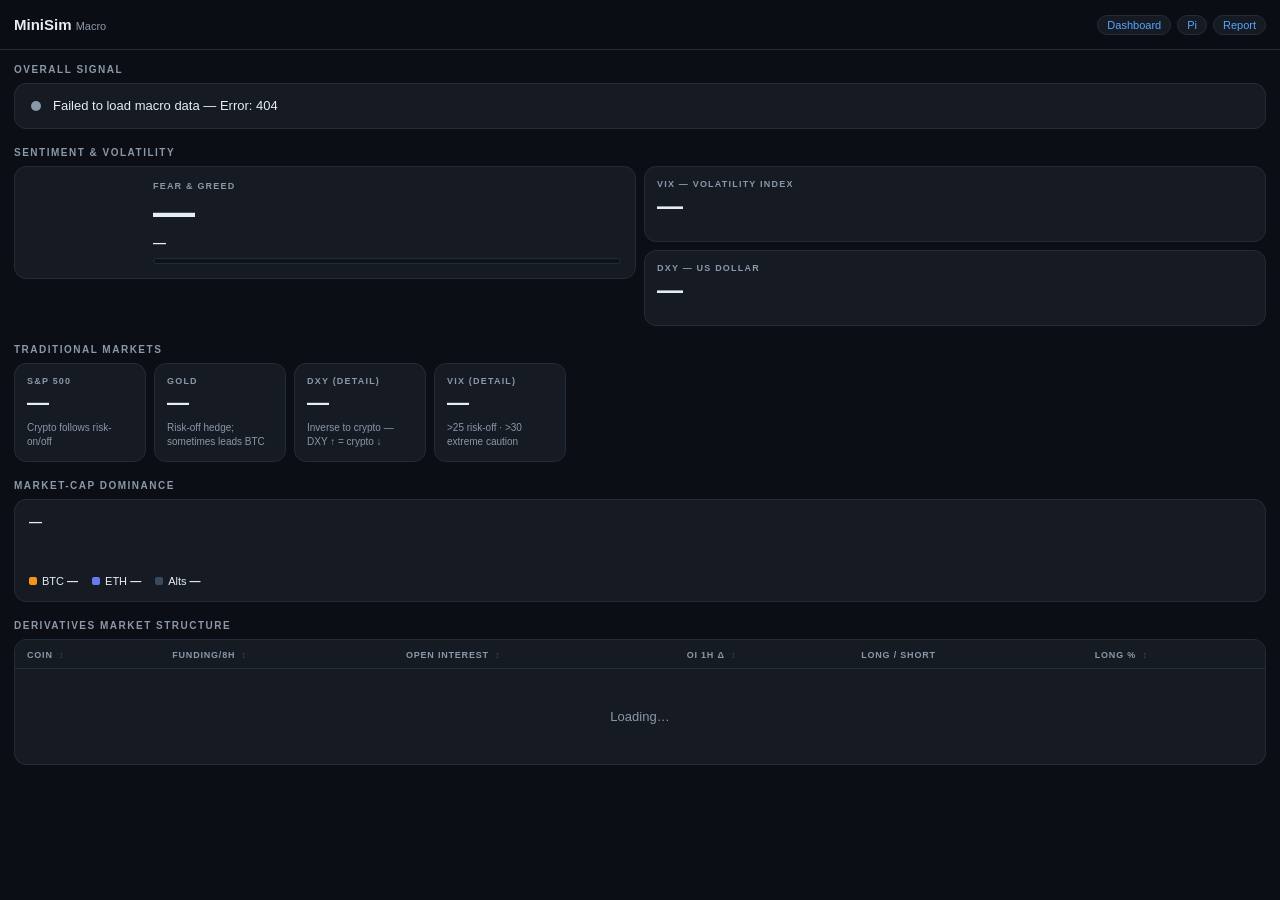
==== dashboard/macro/index.html @ bc39b3fc "feat(dashboard): add standalone macro dashboard page at /macro Full-page view synthesising all macro" ====
<!DOCTYPE html>
<html lang="en">
<head>
<meta charset="utf-8">
<meta name="viewport" content="width=device-width, initial-scale=1, viewport-fit=cover">
<meta name="csrf-token" content="__CSRF__">
<meta name="theme-color" content="#0b0e14">
<title>MiniSim — Macro</title>
<style>
:root{
  --bg:#0b0e14;--card:#151a23;--card2:#0e131b;--line:#222c3a;
  --txt:#e6edf3;--dim:#8b98a9;
  --up:#3fb950;--dn:#f85149;--warn:#d29922;--acc:#58a6ff;
}
*,*::before,*::after{box-sizing:border-box;margin:0;padding:0;-webkit-tap-highlight-color:transparent}
body{background:var(--bg);color:var(--txt);
     font-family:-apple-system,'Segoe UI',Roboto,sans-serif;min-height:100dvh;padding-bottom:40px}

/* ── TOPBAR ── */
.topbar{position:sticky;top:0;z-index:99;background:rgba(11,14,20,.95);
        backdrop-filter:blur(8px);border-bottom:1px solid var(--line);
        display:flex;align-items:center;gap:10px;padding:0 14px;height:50px}
.brand{font-size:15px;font-weight:800;white-space:nowrap}
.brand small{color:var(--dim);font-weight:400;font-size:11px}
.topbar-nav{display:flex;gap:6px;margin-left:auto;align-items:center}
.nav-link{font-size:11px;color:var(--acc);text-decoration:none;padding:3px 9px;
          border-radius:20px;background:var(--card);border:1px solid var(--line);white-space:nowrap}
.nav-link:active{opacity:.7}
#updStamp{font-size:10px;color:var(--dim);white-space:nowrap}

/* ── LAYOUT ── */
.body{padding:14px 14px 0}
.section-label{font-size:10px;font-weight:700;text-transform:uppercase;
               letter-spacing:1.5px;color:var(--dim);margin:18px 0 8px}
.section-label:first-child{margin-top:0}

/* ── SIGNAL BANNER ── */
.signal-banner{border-radius:12px;padding:12px 16px;
               border:1px solid var(--line);background:var(--card);
               display:flex;align-items:center;gap:12px;flex-wrap:wrap}
.signal-dot{width:10px;height:10px;border-radius:50%;flex-shrink:0}
.signal-text{flex:1;min-width:0;font-size:13px;line-height:1.5}
.signal-text b{font-size:14px}
.signal-updated{font-size:10px;color:var(--dim);flex-shrink:0;text-align:right;line-height:1.4}

/* ── CARD GRID ── */
.card-grid{display:grid;gap:8px;grid-template-columns:repeat(auto-fill,minmax(140px,1fr))}
.metric-card{background:var(--card);border:1px solid var(--line);border-radius:12px;
             padding:12px;display:flex;flex-direction:column;gap:4px;position:relative;overflow:hidden}
.metric-card::before{content:'';position:absolute;top:0;left:0;right:0;height:3px}
.mc-label{font-size:9px;font-weight:700;text-transform:uppercase;letter-spacing:1.2px;color:var(--dim)}
.mc-value{font-size:26px;font-weight:800;letter-spacing:-1px;line-height:1}
.mc-sub{font-size:11px;color:var(--dim);line-height:1.3}
.mc-change{font-size:12px;font-weight:600;margin-top:2px}
.mc-badge{display:inline-block;font-size:9px;font-weight:700;padding:2px 7px;border-radius:10px;
          margin-top:4px;letter-spacing:.4px}

/* Fear & Greed card — wider */
.fng-card{background:var(--card);border:1px solid var(--line);border-radius:12px;padding:14px;
          display:flex;align-items:center;gap:14px}
.fng-gauge-wrap{flex-shrink:0}
canvas.fng-gauge{display:block}
.fng-info{flex:1;min-width:0}
.fng-value{font-size:42px;font-weight:800;letter-spacing:-2px;line-height:1}
.fng-label{font-size:13px;font-weight:600;margin-top:2px}
.fng-prev{font-size:10px;color:var(--dim);margin-top:4px}
.fng-bar-bg{height:6px;border-radius:3px;background:var(--card2);border:1px solid var(--line);margin-top:8px;overflow:hidden}
.fng-bar{height:6px;border-radius:3px;transition:width .8s}

/* ── DOMINANCE BAR ── */
.dom-card{background:var(--card);border:1px solid var(--line);border-radius:12px;padding:14px}
.dom-bar{display:flex;height:28px;border-radius:8px;overflow:hidden;margin-top:10px;gap:1px}
.dom-seg{display:flex;align-items:center;justify-content:center;
         font-size:10px;font-weight:700;transition:flex .8s;min-width:0;overflow:hidden}
.dom-seg span{white-space:nowrap;overflow:hidden;text-overflow:clip;padding:0 4px}
.dom-btc{background:#F7931A;color:#000}
.dom-eth{background:#627EEA;color:#fff}
.dom-alt{background:#3a4a5e;color:var(--dim)}
.dom-legend{display:flex;gap:14px;margin-top:8px;flex-wrap:wrap}
.dom-legend-item{display:flex;align-items:center;gap:5px;font-size:11px}
.dom-dot{width:8px;height:8px;border-radius:2px;flex-shrink:0}
.dom-mcap{font-size:11px;color:var(--dim);margin-top:8px}

/* ── MARKET STRUCTURE TABLE ── */
.table-wrap{overflow-x:auto;-webkit-overflow-scrolling:touch;
            background:var(--card);border:1px solid var(--line);border-radius:12px}
table{width:100%;border-collapse:collapse;font-size:12px;min-width:560px}
thead th{position:sticky;top:0;background:var(--card);z-index:1;
         text-align:left;color:var(--dim);font-size:9px;font-weight:700;
         text-transform:uppercase;letter-spacing:.8px;padding:10px 12px 8px;
         border-bottom:1px solid var(--line);cursor:pointer;white-space:nowrap;user-select:none}
thead th:hover{color:var(--txt)}
thead th .sort-arrow{margin-left:3px;opacity:.4}
thead th.sorted .sort-arrow{opacity:1}
tbody tr{border-bottom:1px solid var(--line)}
tbody tr:last-child{border-bottom:none}
tbody tr:hover{background:rgba(255,255,255,.02)}
td{padding:9px 12px;vertical-align:middle}
.coin-cell{display:flex;align-items:center;gap:7px}
.coin-dot{width:22px;height:22px;border-radius:50%;flex-shrink:0;display:flex;
          align-items:center;justify-content:center;font-size:7px;font-weight:800;color:#fff}
.coin-name{font-size:12px;font-weight:700;letter-spacing:.2px}
.num{font-variant-numeric:tabular-nums;white-space:nowrap}
.ls-bar-wrap{display:flex;height:6px;border-radius:3px;overflow:hidden;width:72px}
.ls-long{background:var(--up);transition:width .6s}
.ls-short{background:var(--dn);flex:1}
.ls-pct{font-size:10px;margin-top:2px;color:var(--dim)}

/* ── TRADFI ROW ── */
.tradfi-grid{display:grid;gap:8px;grid-template-columns:repeat(auto-fill,minmax(130px,1fr))}
.tf-card{background:var(--card);border:1px solid var(--line);border-radius:12px;padding:12px}
.tf-label{font-size:9px;font-weight:700;text-transform:uppercase;letter-spacing:1.2px;color:var(--dim)}
.tf-value{font-size:22px;font-weight:800;letter-spacing:-.5px;margin-top:4px}
.tf-change{font-size:12px;font-weight:600;margin-top:2px}
.tf-note{font-size:10px;color:var(--dim);margin-top:5px;line-height:1.4}

/* ── UTILS ── */
.up{color:var(--up)}.dn{color:var(--dn)}.dim{color:var(--dim)}.warn{color:var(--warn)}
.spinner{text-align:center;padding:40px;color:var(--dim);font-size:13px}
</style>
</head>
<body>

<div class="topbar">
  <div class="brand">MiniSim <small>Macro</small></div>
  <div class="topbar-nav">
    <span id="updStamp"></span>
    <a class="nav-link" href="/">Dashboard</a>
    <a class="nav-link" href="/pi">Pi</a>
    <a class="nav-link" href="/report">Report</a>
  </div>
</div>

<div class="body">

  <!-- Signal Banner -->
  <div class="section-label">Overall Signal</div>
  <div class="signal-banner" id="signalBanner">
    <div class="signal-dot" id="signalDot" style="background:var(--dim)"></div>
    <div class="signal-text" id="signalText">Loading macro data…</div>
    <div class="signal-updated" id="signalUpdated"></div>
  </div>

  <!-- Sentiment -->
  <div class="section-label">Sentiment &amp; Volatility</div>
  <div style="display:grid;gap:8px;grid-template-columns:1fr 1fr;align-items:start">
    <!-- Fear & Greed -->
    <div class="fng-card" id="fngCard">
      <div class="fng-gauge-wrap">
        <canvas class="fng-gauge" id="fngGauge" width="110" height="70"></canvas>
      </div>
      <div class="fng-info">
        <div class="mc-label">Fear &amp; Greed</div>
        <div class="fng-value" id="fngValue">—</div>
        <div class="fng-label" id="fngLabel">—</div>
        <div class="fng-prev" id="fngPrev"></div>
        <div class="fng-bar-bg"><div class="fng-bar" id="fngBar"></div></div>
      </div>
    </div>
    <!-- VIX / DXY stack -->
    <div style="display:flex;flex-direction:column;gap:8px">
      <div class="metric-card" id="vixCard">
        <div class="mc-label">VIX — Volatility Index</div>
        <div class="mc-value" id="vixValue">—</div>
        <div class="mc-change" id="vixChange"></div>
        <div class="mc-sub" id="vixNote"></div>
      </div>
      <div class="metric-card" id="dxyCard">
        <div class="mc-label">DXY — US Dollar</div>
        <div class="mc-value" id="dxyValue">—</div>
        <div class="mc-change" id="dxyChange"></div>
        <div class="mc-sub" id="dxyNote"></div>
      </div>
    </div>
  </div>

  <!-- TradFi -->
  <div class="section-label">Traditional Markets</div>
  <div class="tradfi-grid">
    <div class="tf-card">
      <div class="tf-label">S&amp;P 500</div>
      <div class="tf-value" id="spValue">—</div>
      <div class="tf-change" id="spChange"></div>
      <div class="tf-note">Crypto follows risk-on/off</div>
    </div>
    <div class="tf-card">
      <div class="tf-label">Gold</div>
      <div class="tf-value" id="goldValue">—</div>
      <div class="tf-change" id="goldChange"></div>
      <div class="tf-note">Risk-off hedge; sometimes leads BTC</div>
    </div>
    <div class="tf-card">
      <div class="tf-label">DXY (detail)</div>
      <div class="tf-value" id="dxyValue2">—</div>
      <div class="tf-change" id="dxyChange2"></div>
      <div class="tf-note">Inverse to crypto — DXY ↑ = crypto ↓</div>
    </div>
    <div class="tf-card">
      <div class="tf-label">VIX (detail)</div>
      <div class="tf-value" id="vixValue2">—</div>
      <div class="tf-change" id="vixChange2"></div>
      <div class="tf-note">&gt;25 risk-off · &gt;30 extreme caution</div>
    </div>
  </div>

  <!-- Dominance -->
  <div class="section-label">Market-Cap Dominance</div>
  <div class="dom-card">
    <div style="display:flex;justify-content:space-between;align-items:baseline;flex-wrap:wrap;gap:6px">
      <div style="font-size:13px;font-weight:700" id="domHeadline">—</div>
      <div class="dom-mcap" id="domMcap"></div>
    </div>
    <div class="dom-bar" id="domBar">
      <div class="dom-seg dom-btc" id="domBtcSeg" style="flex:0"><span></span></div>
      <div class="dom-seg dom-eth" id="domEthSeg" style="flex:0"><span></span></div>
      <div class="dom-seg dom-alt" id="domAltSeg" style="flex:0"><span></span></div>
    </div>
    <div class="dom-legend">
      <div class="dom-legend-item">
        <div class="dom-dot" style="background:#F7931A"></div>
        <span>BTC <b id="domBtcPct">—</b></span>
      </div>
      <div class="dom-legend-item">
        <div class="dom-dot" style="background:#627EEA"></div>
        <span>ETH <b id="domEthPct">—</b></span>
      </div>
      <div class="dom-legend-item">
        <div class="dom-dot" style="background:#3a4a5e"></div>
        <span>Alts <b id="domAltPct">—</b></span>
      </div>
      <div class="dom-legend-item" id="domSignalBadge"></div>
    </div>
  </div>

  <!-- Market Structure -->
  <div class="section-label">Derivatives Market Structure</div>
  <div class="table-wrap">
    <table id="structTable">
      <thead>
        <tr>
          <th data-col="coin">Coin <span class="sort-arrow">↕</span></th>
          <th data-col="fund">Funding/8h <span class="sort-arrow">↕</span></th>
          <th data-col="oi">Open Interest <span class="sort-arrow">↕</span></th>
          <th data-col="oichg">OI 1h Δ <span class="sort-arrow">↕</span></th>
          <th data-col="ls">Long / Short</th>
          <th data-col="longpct">Long % <span class="sort-arrow">↕</span></th>
        </tr>
      </thead>
      <tbody id="structBody">
        <tr><td colspan="6" class="spinner">Loading…</td></tr>
      </tbody>
    </table>
  </div>

</div><!-- /body -->

<script>
const CSRF = (document.querySelector('meta[name=csrf-token]')||{}).content||'';
function hdrs(x){
  const h=Object.assign({'X-CSRF-Token':CSRF},x||{});
  const t=localStorage.getItem('minisim_token');if(t)h['X-Auth-Token']=t;return h;
}
async function api(url,o){
  o=o||{};o.headers=hdrs(o.headers);
  const r=await fetch(url,o);
  if(r.status===401){const t=prompt('Token:');if(t){localStorage.setItem('minisim_token',t);}}
  return r;
}

const esc=s=>String(s??'').replace(/[&<>"']/g,c=>({'&':'&amp;','<':'&lt;','>':'&gt;','"':'&quot;',"'":'&#39;'}[c]));
const fmtN=(n,d=2)=>n==null?'—':Number(n).toLocaleString(undefined,{maximumFractionDigits:d,minimumFractionDigits:d});
const fmtChg=(v,suffix='%')=>`${v>=0?'+':''}${Number(v).toFixed(2)}${suffix}`;
const clsChg=v=>v>0?'up':v<0?'dn':'dim';

const COIN_COLORS={
  BTC:'#F7931A',ETH:'#627EEA',XRP:'#346AA9',ADA:'#0033AD',SOL:'#9945FF',
  BNB:'#F3BA2F',DOGE:'#C2A633',AVAX:'#E84142',DOT:'#E6007A',LINK:'#2A5ADA',
  LTC:'#345D9D',NEAR:'#00C08B',UNI:'#FF007A',ARB:'#28A0F0',ATOM:'#2E3148'
};

/* ── Fear & Greed gauge ── */
function drawGauge(cv, value) {
  if (!cv) return;
  const dpr = window.devicePixelRatio || 1;
  const W = 110 * dpr, H = 70 * dpr;
  cv.width = W; cv.height = H;
  const ctx = cv.getContext('2d');
  const cx = W / 2, cy = H * 0.88;
  const r = W * 0.40;
  const lw = 9 * dpr;

  // Coloured arc segments (5 × 36°)
  const segs = [
    {col:'#f85149', from: Math.PI,          to: Math.PI * 1.2},
    {col:'#d97b1e', from: Math.PI * 1.2,    to: Math.PI * 1.4},
    {col:'#d29922', from: Math.PI * 1.4,    to: Math.PI * 1.6},
    {col:'#5da854', from: Math.PI * 1.6,    to: Math.PI * 1.8},
    {col:'#3fb950', from: Math.PI * 1.8,    to: Math.PI * 2.0},
  ];
  segs.forEach(s => {
    ctx.beginPath();
    ctx.arc(cx, cy, r, s.from, s.to);
    ctx.strokeStyle = s.col;
    ctx.lineWidth = lw;
    ctx.lineCap = 'butt';
    ctx.stroke();
  });

  // Needle
  const angle = Math.PI + (Math.max(0, Math.min(100, value)) / 100) * Math.PI;
  const nl = r - lw;
  ctx.beginPath();
  ctx.moveTo(cx - Math.cos(angle) * 5 * dpr, cy - Math.sin(angle) * 5 * dpr);
  ctx.lineTo(cx + Math.cos(angle) * nl, cy + Math.sin(angle) * nl);
  ctx.strokeStyle = '#e6edf3';
  ctx.lineWidth = 2.5 * dpr;
  ctx.lineCap = 'round';
  ctx.stroke();

  // Centre dot
  ctx.beginPath();
  ctx.arc(cx, cy, 4 * dpr, 0, Math.PI * 2);
  ctx.fillStyle = '#e6edf3';
  ctx.fill();
}

/* ── colour helpers ── */
function fngColor(v) {
  return v <= 24 ? '#f85149' : v <= 44 ? '#d97b1e' : v <= 54 ? '#d29922' : v <= 74 ? '#5da854' : '#3fb950';
}
function vixColor(v)  { return v > 30 ? '#f85149' : v > 25 ? '#d29922' : '#8b98a9'; }
function dxyColor(c)  { return c > 0.4 ? '#f85149' : c < -0.4 ? '#3fb950' : '#8b98a9'; }
function fundColor(f) { return f > 0.05 ? '#f85149' : f > 0.02 ? '#d29922' : f < -0.03 ? '#3fb950' : '#8b98a9'; }
function lsColor(lp)  { return lp > 70 ? '#f85149' : lp < 35 ? '#3fb950' : '#8b98a9'; }

/* ── overall signal synthesis ── */
function synthesiseSignal(d) {
  const fv   = d.fear_greed?.value ?? 50;
  const vix  = d.tradfi?.vix?.price ?? 0;
  const dxyC = d.tradfi?.dxy?.change_pct ?? 0;
  const btcD = d.dominance?.btc_dominance ?? 50;
  const btcL = (d.long_short_ratio?.BTC?.long_pct ?? 0.5) * 100;
  const avgF = d.avg_funding_pct ?? 0;
  const spC  = d.tradfi?.sp500?.change_pct ?? 0;

  let bearPoints = 0, bullPoints = 0;
  const notes = [];

  // F&G
  if (fv <= 20) { bullPoints += 2; notes.push(`Extreme Fear ${fv} (contrarian buy)`); }
  else if (fv <= 40) { bullPoints += 1; notes.push(`Fear ${fv}`); }
  else if (fv >= 80) { bearPoints += 2; notes.push(`Extreme Greed ${fv} (contrarian sell)`); }
  else if (fv >= 60) { bearPoints += 1; notes.push(`Greed ${fv}`); }

  // VIX
  if (vix > 30) { bearPoints += 2; notes.push(`VIX extreme (${vix.toFixed(1)})`); }
  else if (vix > 25) { bearPoints += 1; notes.push(`VIX elevated (${vix.toFixed(1)})`); }

  // DXY
  if (dxyC > 0.5) { bearPoints += 1; notes.push(`DXY rising (${fmtChg(dxyC)})`); }
  else if (dxyC < -0.5) { bullPoints += 1; notes.push(`DXY falling (${fmtChg(dxyC)})`); }

  // L/S crowding
  if (btcL > 70) { bearPoints += 1; notes.push(`BTC longs crowded (${btcL.toFixed(0)}%)`); }
  else if (btcL < 35) { bullPoints += 1; notes.push(`BTC shorts crowded (${btcL.toFixed(0)}%L)`); }

  // Funding
  if (avgF > 0.08) { bearPoints += 1; notes.push(`High funding (${fmtChg(avgF)})`); }
  else if (avgF < -0.04) { bullPoints += 1; notes.push(`Negative funding`); }

  // S&P
  if (spC < -1.5) { bearPoints += 1; notes.push(`S&P500 down ${fmtChg(spC)}`); }
  else if (spC > 1.5) { bullPoints += 1; notes.push(`S&P500 up ${fmtChg(spC)}`); }

  // BTC dominance
  if (btcD >= 58) { bearPoints += 1; notes.push(`BTC season (dom ${btcD.toFixed(1)}%)`); }
  else if (btcD <= 48) { bullPoints += 1; notes.push(`Alt season (BTC dom ${btcD.toFixed(1)}%)`); }

  const bias = bearPoints > bullPoints + 1 ? 'bearish'
             : bullPoints > bearPoints + 1 ? 'bullish'
             : 'neutral';
  return { bias, notes, bearPoints, bullPoints };
}

/* ── sort state ── */
let _sortCol = 'oi', _sortDir = -1;
let _lastData = null;

function sortTable(col) {
  if (_sortCol === col) _sortDir *= -1;
  else { _sortCol = col; _sortDir = -1; }
  document.querySelectorAll('thead th').forEach(th => {
    th.classList.toggle('sorted', th.dataset.col === col);
  });
  if (_lastData) renderTable(_lastData);
}
document.querySelectorAll('thead th[data-col]').forEach(th => {
  th.addEventListener('click', () => sortTable(th.dataset.col));
});

/* ── RENDER ── */
function render(d) {
  _lastData = d;
  const fng    = d.fear_greed || {};
  const dom    = d.dominance  || {};
  const tf     = d.tradfi     || {};
  const oi     = d.open_interest     || {};
  const ls     = d.long_short_ratio  || {};
  const fund   = d.funding_rates     || {};

  /* Signal banner */
  const sig = synthesiseSignal(d);
  const sigDot = document.getElementById('signalDot');
  const sigText = document.getElementById('signalText');
  const sigUpd  = document.getElementById('signalUpdated');
  const sigCol  = sig.bias === 'bearish' ? '#f85149' : sig.bias === 'bullish' ? '#3fb950' : '#d29922';
  sigDot.style.background = sigCol;
  sigDot.style.boxShadow  = `0 0 8px ${sigCol}`;
  sigText.innerHTML = `<b style="color:${sigCol}">${sig.bias.toUpperCase()}</b> &nbsp;`
    + sig.notes.map(n => `<span style="color:var(--dim)">${esc(n)}</span>`).join(' · ');
  sigUpd.innerHTML = `Bear signals: <b>${sig.bearPoints}</b><br>Bull signals: <b>${sig.bullPoints}</b>`;

  /* Fear & Greed */
  const fv = fng.value ?? 50;
  const fc = fngColor(fv);
  drawGauge(document.getElementById('fngGauge'), fv);
  document.getElementById('fngValue').textContent = fv;
  document.getElementById('fngValue').style.color = fc;
  document.getElementById('fngLabel').textContent = fng.label || '—';
  document.getElementById('fngLabel').style.color = fc;
  document.getElementById('fngPrev').textContent = fng.previous != null
    ? `Yesterday: ${fng.previous}` : '';
  const bar = document.getElementById('fngBar');
  bar.style.width = fv + '%';
  bar.style.background = fc;

  /* VIX */
  const vix = tf.vix || {};
  const vc  = vixColor(vix.price || 0);
  document.getElementById('vixValue').textContent = vix.price?.toFixed(1) ?? '—';
  document.getElementById('vixValue').style.color = vc;
  const vChEl = document.getElementById('vixChange');
  if (vix.change_pct != null) {
    vChEl.textContent = fmtChg(vix.change_pct);
    vChEl.className = 'mc-change ' + clsChg(vix.change_pct);
  }
  document.getElementById('vixNote').textContent =
    vix.price > 30 ? '⚠ Extreme — risk-off, avoid longs' :
    vix.price > 25 ? '⚠ Elevated — reduce position size' :
    vix.price > 18 ? 'Calm markets' : 'Very calm';

  /* DXY (summary card) */
  const dxy = tf.dxy || {};
  const dc  = dxyColor(dxy.change_pct || 0);
  document.getElementById('dxyValue').textContent = dxy.price?.toFixed(2) ?? '—';
  document.getElementById('dxyValue').style.color = dc;
  const dChEl = document.getElementById('dxyChange');
  if (dxy.change_pct != null) {
    dChEl.textContent = fmtChg(dxy.change_pct);
    dChEl.className = 'mc-change ' + clsChg(-dxy.change_pct); // inverted for crypto
  }
  document.getElementById('dxyNote').textContent =
    (dxy.change_pct || 0) > 0.5 ? '⚠ Rising — crypto headwind' :
    (dxy.change_pct || 0) < -0.5 ? '✓ Falling — crypto tailwind' : 'Neutral';

  /* TradFi cards */
  function setTf(valId, chgId, obj, invert) {
    const el = document.getElementById(valId);
    const cc = document.getElementById(chgId);
    if (!el || !obj) return;
    el.textContent = obj.price != null ? obj.price.toLocaleString(undefined, {maximumFractionDigits: 2}) : '—';
    if (obj.change_pct != null) {
      cc.textContent = fmtChg(obj.change_pct);
      cc.className = 'tf-change ' + (invert ? clsChg(-obj.change_pct) : clsChg(obj.change_pct));
    }
  }
  setTf('spValue',   'spChange',   tf.sp500, false);
  setTf('goldValue', 'goldChange', tf.gold,  false);
  setTf('dxyValue2', 'dxyChange2', tf.dxy,   true);
  setTf('vixValue2', 'vixChange2', tf.vix,   true);

  /* Dominance bar */
  const btcD = dom.btc_dominance || 0;
  const ethD = dom.eth_dominance || 0;
  const altD = dom.alt_dominance || 0;
  const domSig = btcD >= 58 ? 'BTC Season — alts lagging' :
                 btcD <= 48 ? 'Alt Season — alts outperforming' : 'Transitional';
  const domSigCol = btcD >= 58 ? '#d29922' : btcD <= 48 ? '#3fb950' : '#8b98a9';
  document.getElementById('domHeadline').innerHTML =
    `<span style="color:${domSigCol}">${esc(domSig)}</span>`;
  if (dom.total_mcap_usd) {
    const tc = dom.total_mcap_usd / 1e12;
    const mc = dom.mcap_change_24h_pct ?? 0;
    document.getElementById('domMcap').innerHTML =
      `Total market cap: <b>$${tc.toFixed(2)}T</b> &nbsp;`
      + `<span class="${clsChg(mc)}">${fmtChg(mc)}</span> 24h`;
  }
  document.getElementById('domBtcSeg').style.flex  = btcD;
  document.getElementById('domBtcSeg').querySelector('span').textContent = btcD ? `BTC ${btcD.toFixed(1)}%` : '';
  document.getElementById('domEthSeg').style.flex  = ethD;
  document.getElementById('domEthSeg').querySelector('span').textContent = ethD ? `ETH ${ethD.toFixed(1)}%` : '';
  document.getElementById('domAltSeg').style.flex  = altD;
  document.getElementById('domAltSeg').querySelector('span').textContent = altD ? `Alts ${altD.toFixed(1)}%` : '';
  document.getElementById('domBtcPct').textContent = btcD ? btcD.toFixed(2) + '%' : '—';
  document.getElementById('domEthPct').textContent = ethD ? ethD.toFixed(2) + '%' : '—';
  document.getElementById('domAltPct').textContent = altD ? altD.toFixed(2) + '%' : '—';
  document.getElementById('domSignalBadge').innerHTML =
    `<span style="font-size:10px;color:${domSigCol}">${esc(domSig)}</span>`;

  renderTable(d);

  /* Timestamp */
  const now = new Date().toLocaleTimeString([], {hour:'2-digit', minute:'2-digit', second:'2-digit'});
  document.getElementById('updStamp').textContent = `↻ ${now}`;
}

function renderTable(d) {
  const oi   = d.open_interest    || {};
  const ls   = d.long_short_ratio || {};
  const fund = d.funding_rates    || {};
  const COINS = Object.keys(COIN_COLORS);

  let rows = COINS.map(coin => {
    const oiD = oi[coin]   || {};
    const lsD = ls[coin]   || {};
    const fr  = (fund[coin] || 0) * 100;
    const oiU = oiD.oi_usd || 0;
    const oiC = oiD.oi_change_pct || 0;
    const lp  = (lsD.long_pct || 0.5) * 100;
    return { coin, fr, oiU, oiC, lp };
  });

  // Sort
  const multiplier = _sortDir;
  rows.sort((a, b) => {
    const map = { coin: r => r.coin, fund: r => r.fr, oi: r => r.oiU,
                  oichg: r => r.oiC, longpct: r => r.lp };
    const fn = map[_sortCol] || (r => r.oiU);
    const av = fn(a), bv = fn(b);
    return typeof av === 'string' ? av.localeCompare(bv) * multiplier : (av - bv) * multiplier;
  });

  const tbody = document.getElementById('structBody');
  tbody.innerHTML = rows.map(({coin, fr, oiU, oiC, lp}) => {
    const color  = COIN_COLORS[coin] || '#8b98a9';
    const frCol  = fundColor(fr);
    const frSign = fr >= 0 ? '+' : '';
    const oiB    = oiU / 1e9;
    const oiCls  = oiC > 0 ? 'up' : oiC < 0 ? 'dn' : 'dim';
    const lsCol  = lsColor(lp);
    const lsW    = Math.round(lp);
    return `<tr>
      <td><div class="coin-cell">
        <div class="coin-dot" style="background:${color}">${esc(coin.slice(0,2))}</div>
        <span class="coin-name">${esc(coin)}</span>
      </div></td>
      <td><span class="num" style="color:${frCol};font-weight:600">${frSign}${fr.toFixed(4)}%</span></td>
      <td><span class="num">${oiB > 0 ? '$' + oiB.toFixed(2) + 'B' : '—'}</span></td>
      <td><span class="num ${oiCls}">${oiC !== 0 ? fmtChg(oiC) : '—'}</span></td>
      <td>
        <div class="ls-bar-wrap">
          <div class="ls-long" style="width:${lsW}%;background:${lsCol}"></div>
          <div class="ls-short"></div>
        </div>
        <div class="ls-pct">${lp > 0 ? lp.toFixed(1) + '%L / ' + (100-lp).toFixed(1) + '%S' : '—'}</div>
      </td>
      <td><span class="num" style="color:${lsCol};font-weight:600">${lp > 0 ? lp.toFixed(1) + '%' : '—'}</span></td>
    </tr>`;
  }).join('');
}

async function load() {
  try {
    const r = await api('/api/macro');
    if (!r.ok) throw new Error(r.status);
    const d = await r.json();
    render(d);
  } catch (e) {
    document.getElementById('signalText').textContent = 'Failed to load macro data — ' + e;
  }
}

load();
setInterval(load, 60000);
</script>
</body>
</html>
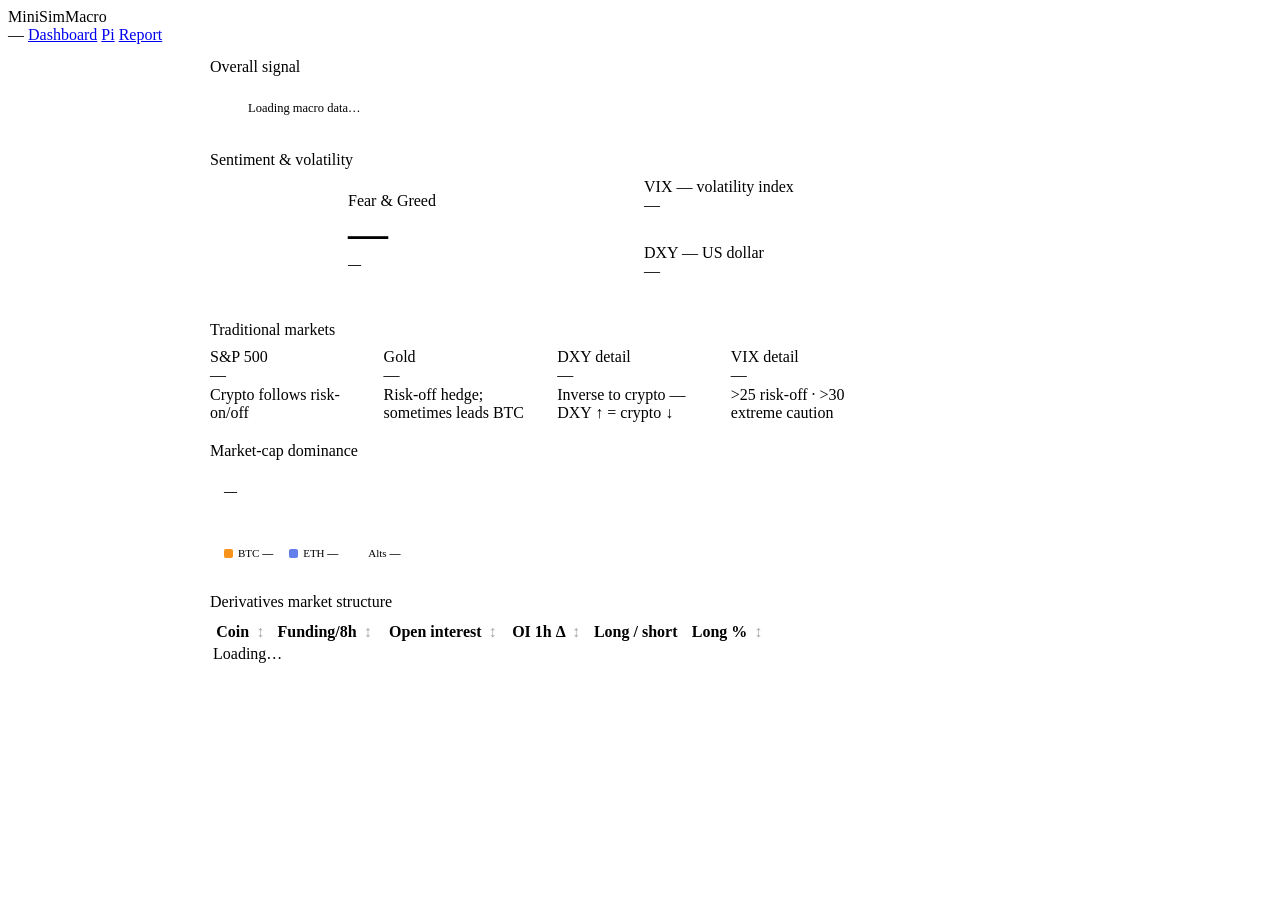
==== commit a8266060: "feat(dashboard): full UI redesign on a shared design system All four views (mobile /, Pi kiosk /pi, " ====
--- a/dashboard/macro/index.html
+++ b/dashboard/macro/index.html
@@ -4,584 +4,326 @@
 <meta charset="utf-8">
 <meta name="viewport" content="width=device-width, initial-scale=1, viewport-fit=cover">
 <meta name="csrf-token" content="__CSRF__">
-<meta name="theme-color" content="#0b0e14">
+<meta name="theme-color" content="#0d0d0d">
 <title>MiniSim — Macro</title>
+<link rel="stylesheet" href="/assets/theme.css">
 <style>
-:root{
-  --bg:#0b0e14;--card:#151a23;--card2:#0e131b;--line:#222c3a;
-  --txt:#e6edf3;--dim:#8b98a9;
-  --up:#3fb950;--dn:#f85149;--warn:#d29922;--acc:#58a6ff;
-}
-*,*::before,*::after{box-sizing:border-box;margin:0;padding:0;-webkit-tap-highlight-color:transparent}
-body{background:var(--bg);color:var(--txt);
-     font-family:-apple-system,'Segoe UI',Roboto,sans-serif;min-height:100dvh;padding-bottom:40px}
-
-/* ── TOPBAR ── */
-.topbar{position:sticky;top:0;z-index:99;background:rgba(11,14,20,.95);
-        backdrop-filter:blur(8px);border-bottom:1px solid var(--line);
-        display:flex;align-items:center;gap:10px;padding:0 14px;height:50px}
-.brand{font-size:15px;font-weight:800;white-space:nowrap}
-.brand small{color:var(--dim);font-weight:400;font-size:11px}
-.topbar-nav{display:flex;gap:6px;margin-left:auto;align-items:center}
-.nav-link{font-size:11px;color:var(--acc);text-decoration:none;padding:3px 9px;
-          border-radius:20px;background:var(--card);border:1px solid var(--line);white-space:nowrap}
-.nav-link:active{opacity:.7}
-#updStamp{font-size:10px;color:var(--dim);white-space:nowrap}
-
-/* ── LAYOUT ── */
-.body{padding:14px 14px 0}
-.section-label{font-size:10px;font-weight:700;text-transform:uppercase;
-               letter-spacing:1.5px;color:var(--dim);margin:18px 0 8px}
-.section-label:first-child{margin-top:0}
-
-/* ── SIGNAL BANNER ── */
-.signal-banner{border-radius:12px;padding:12px 16px;
-               border:1px solid var(--line);background:var(--card);
-               display:flex;align-items:center;gap:12px;flex-wrap:wrap}
-.signal-dot{width:10px;height:10px;border-radius:50%;flex-shrink:0}
-.signal-text{flex:1;min-width:0;font-size:13px;line-height:1.5}
-.signal-text b{font-size:14px}
-.signal-updated{font-size:10px;color:var(--dim);flex-shrink:0;text-align:right;line-height:1.4}
-
-/* ── CARD GRID ── */
-.card-grid{display:grid;gap:8px;grid-template-columns:repeat(auto-fill,minmax(140px,1fr))}
-.metric-card{background:var(--card);border:1px solid var(--line);border-radius:12px;
-             padding:12px;display:flex;flex-direction:column;gap:4px;position:relative;overflow:hidden}
-.metric-card::before{content:'';position:absolute;top:0;left:0;right:0;height:3px}
-.mc-label{font-size:9px;font-weight:700;text-transform:uppercase;letter-spacing:1.2px;color:var(--dim)}
-.mc-value{font-size:26px;font-weight:800;letter-spacing:-1px;line-height:1}
-.mc-sub{font-size:11px;color:var(--dim);line-height:1.3}
-.mc-change{font-size:12px;font-weight:600;margin-top:2px}
-.mc-badge{display:inline-block;font-size:9px;font-weight:700;padding:2px 7px;border-radius:10px;
-          margin-top:4px;letter-spacing:.4px}
-
-/* Fear & Greed card — wider */
-.fng-card{background:var(--card);border:1px solid var(--line);border-radius:12px;padding:14px;
-          display:flex;align-items:center;gap:14px}
-.fng-gauge-wrap{flex-shrink:0}
-canvas.fng-gauge{display:block}
-.fng-info{flex:1;min-width:0}
-.fng-value{font-size:42px;font-weight:800;letter-spacing:-2px;line-height:1}
-.fng-label{font-size:13px;font-weight:600;margin-top:2px}
-.fng-prev{font-size:10px;color:var(--dim);margin-top:4px}
-.fng-bar-bg{height:6px;border-radius:3px;background:var(--card2);border:1px solid var(--line);margin-top:8px;overflow:hidden}
-.fng-bar{height:6px;border-radius:3px;transition:width .8s}
-
-/* ── DOMINANCE BAR ── */
-.dom-card{background:var(--card);border:1px solid var(--line);border-radius:12px;padding:14px}
-.dom-bar{display:flex;height:28px;border-radius:8px;overflow:hidden;margin-top:10px;gap:1px}
-.dom-seg{display:flex;align-items:center;justify-content:center;
-         font-size:10px;font-weight:700;transition:flex .8s;min-width:0;overflow:hidden}
-.dom-seg span{white-space:nowrap;overflow:hidden;text-overflow:clip;padding:0 4px}
+main{padding:14px;max-width:860px;margin:0 auto;padding-bottom:40px}
+.lab{display:block;margin:20px 0 9px}
+main .lab:first-child{margin-top:0}
+
+/* signal banner */
+.banner{display:flex;align-items:center;gap:12px;flex-wrap:wrap;padding:13px 16px}
+.sig-dot{width:10px;height:10px;border-radius:50%;flex-shrink:0}
+.sig-text{flex:1;min-width:200px;font-size:12.5px;line-height:1.6;color:var(--muted)}
+.sig-text b{font-size:13px}
+.sig-counts{font-size:10px;color:var(--muted);text-align:right;line-height:1.5;flex-shrink:0}
+.sig-counts b{color:var(--ink2)}
+
+/* sentiment row */
+.senti{display:grid;gap:8px;grid-template-columns:1fr 1fr;align-items:stretch}
+@media(max-width:560px){.senti{grid-template-columns:1fr}}
+.fng-card{display:flex;align-items:center;gap:14px;padding:14px}
+canvas.fng-gauge{width:110px;height:70px;display:block;flex-shrink:0}
+.fng-value{font-size:40px;font-weight:800;letter-spacing:-1.6px;line-height:1;
+           font-variant-numeric:tabular-nums}
+.fng-label{font-size:13px;font-weight:650;margin-top:2px}
+.fng-prev{font-size:10px;color:var(--muted);margin-top:4px}
+.fng-meter{height:6px;border-radius:3px;background:var(--surface2);margin-top:9px;overflow:hidden}
+.fng-meter>i{display:block;height:100%;border-radius:3px;transition:width .8s}
+.vd-stack{display:flex;flex-direction:column;gap:8px}
+.vd-stack .tile{flex:1}
+
+/* tradfi */
+.tf-grid{display:grid;gap:8px;grid-template-columns:repeat(auto-fill,minmax(150px,1fr))}
+.tile .t-chg{font-size:12px;font-weight:650;margin-top:2px;font-variant-numeric:tabular-nums}
+
+/* dominance */
+.dom-card{padding:14px}
+.dom-head{display:flex;justify-content:space-between;align-items:baseline;flex-wrap:wrap;gap:6px}
+.dom-title{font-size:13px;font-weight:700}
+.dom-mcap{font-size:11px;color:var(--muted)}
+.dom-bar{display:flex;height:26px;border-radius:8px;overflow:hidden;margin-top:12px;gap:2px}
+.dom-seg{display:flex;align-items:center;justify-content:center;font-size:10px;
+         font-weight:700;transition:flex .8s;min-width:0;overflow:hidden}
+.dom-seg span{white-space:nowrap;overflow:hidden;padding:0 4px}
 .dom-btc{background:#F7931A;color:#000}
 .dom-eth{background:#627EEA;color:#fff}
-.dom-alt{background:#3a4a5e;color:var(--dim)}
-.dom-legend{display:flex;gap:14px;margin-top:8px;flex-wrap:wrap}
-.dom-legend-item{display:flex;align-items:center;gap:5px;font-size:11px}
-.dom-dot{width:8px;height:8px;border-radius:2px;flex-shrink:0}
-.dom-mcap{font-size:11px;color:var(--dim);margin-top:8px}
-
-/* ── MARKET STRUCTURE TABLE ── */
-.table-wrap{overflow-x:auto;-webkit-overflow-scrolling:touch;
-            background:var(--card);border:1px solid var(--line);border-radius:12px}
-table{width:100%;border-collapse:collapse;font-size:12px;min-width:560px}
-thead th{position:sticky;top:0;background:var(--card);z-index:1;
-         text-align:left;color:var(--dim);font-size:9px;font-weight:700;
-         text-transform:uppercase;letter-spacing:.8px;padding:10px 12px 8px;
-         border-bottom:1px solid var(--line);cursor:pointer;white-space:nowrap;user-select:none}
-thead th:hover{color:var(--txt)}
-thead th .sort-arrow{margin-left:3px;opacity:.4}
-thead th.sorted .sort-arrow{opacity:1}
-tbody tr{border-bottom:1px solid var(--line)}
-tbody tr:last-child{border-bottom:none}
-tbody tr:hover{background:rgba(255,255,255,.02)}
-td{padding:9px 12px;vertical-align:middle}
-.coin-cell{display:flex;align-items:center;gap:7px}
-.coin-dot{width:22px;height:22px;border-radius:50%;flex-shrink:0;display:flex;
-          align-items:center;justify-content:center;font-size:7px;font-weight:800;color:#fff}
-.coin-name{font-size:12px;font-weight:700;letter-spacing:.2px}
-.num{font-variant-numeric:tabular-nums;white-space:nowrap}
-.ls-bar-wrap{display:flex;height:6px;border-radius:3px;overflow:hidden;width:72px}
-.ls-long{background:var(--up);transition:width .6s}
-.ls-short{background:var(--dn);flex:1}
-.ls-pct{font-size:10px;margin-top:2px;color:var(--dim)}
-
-/* ── TRADFI ROW ── */
-.tradfi-grid{display:grid;gap:8px;grid-template-columns:repeat(auto-fill,minmax(130px,1fr))}
-.tf-card{background:var(--card);border:1px solid var(--line);border-radius:12px;padding:12px}
-.tf-label{font-size:9px;font-weight:700;text-transform:uppercase;letter-spacing:1.2px;color:var(--dim)}
-.tf-value{font-size:22px;font-weight:800;letter-spacing:-.5px;margin-top:4px}
-.tf-change{font-size:12px;font-weight:600;margin-top:2px}
-.tf-note{font-size:10px;color:var(--dim);margin-top:5px;line-height:1.4}
-
-/* ── UTILS ── */
-.up{color:var(--up)}.dn{color:var(--dn)}.dim{color:var(--dim)}.warn{color:var(--warn)}
-.spinner{text-align:center;padding:40px;color:var(--dim);font-size:13px}
+.dom-alt{background:var(--baseline);color:var(--ink2)}
+.dom-legend{display:flex;gap:16px;margin-top:10px;flex-wrap:wrap;font-size:11px;color:var(--ink2)}
+.dom-legend .sw{width:9px;height:9px;border-radius:2px;display:inline-block;margin-right:5px;vertical-align:-1px}
+
+/* structure table */
+.tbl-wrap{overflow-x:auto;-webkit-overflow-scrolling:touch}
+.tbl{min-width:560px}
+.tbl th{cursor:pointer;user-select:none}
+.tbl th:hover{color:var(--ink2)}
+.tbl th .arr{margin-left:3px;opacity:.35}
+.tbl th.sorted .arr{opacity:1}
+.ls-track{display:flex;height:6px;border-radius:3px;overflow:hidden;width:74px;background:var(--surface2)}
+.ls-track>i{display:block;height:100%}
+.ls-pct{font-size:10px;margin-top:3px;color:var(--muted);font-variant-numeric:tabular-nums}
 </style>
 </head>
 <body>
 
-<div class="topbar">
-  <div class="brand">MiniSim <small>Macro</small></div>
-  <div class="topbar-nav">
-    <span id="updStamp"></span>
-    <a class="nav-link" href="/">Dashboard</a>
-    <a class="nav-link" href="/pi">Pi</a>
-    <a class="nav-link" href="/report">Report</a>
-  </div>
-</div>
-
-<div class="body">
-
-  <!-- Signal Banner -->
-  <div class="section-label">Overall Signal</div>
-  <div class="signal-banner" id="signalBanner">
-    <div class="signal-dot" id="signalDot" style="background:var(--dim)"></div>
-    <div class="signal-text" id="signalText">Loading macro data…</div>
-    <div class="signal-updated" id="signalUpdated"></div>
-  </div>
-
-  <!-- Sentiment -->
-  <div class="section-label">Sentiment &amp; Volatility</div>
-  <div style="display:grid;gap:8px;grid-template-columns:1fr 1fr;align-items:start">
-    <!-- Fear & Greed -->
-    <div class="fng-card" id="fngCard">
-      <div class="fng-gauge-wrap">
-        <canvas class="fng-gauge" id="fngGauge" width="110" height="70"></canvas>
-      </div>
-      <div class="fng-info">
-        <div class="mc-label">Fear &amp; Greed</div>
+<header class="topbar">
+  <div class="brand"><span class="name">MiniSim</span><span class="ver">Macro</span></div>
+  <div class="spacer"></div>
+  <span class="chip num" id="updStamp">—</span>
+  <a class="navlink" href="/">Dashboard</a>
+  <a class="navlink" href="/pi">Pi</a>
+  <a class="navlink" href="/report">Report</a>
+</header>
+
+<main>
+  <span class="lab">Overall signal</span>
+  <div class="card banner">
+    <div class="sig-dot" id="sigDot" style="background:var(--baseline)"></div>
+    <div class="sig-text" id="sigText">Loading macro data…</div>
+    <div class="sig-counts" id="sigCounts"></div>
+  </div>
+
+  <span class="lab">Sentiment &amp; volatility</span>
+  <div class="senti">
+    <div class="card fng-card">
+      <canvas class="fng-gauge" id="fngGauge"></canvas>
+      <div style="flex:1;min-width:0">
+        <div class="lab" style="margin:0 0 4px">Fear &amp; Greed</div>
         <div class="fng-value" id="fngValue">—</div>
         <div class="fng-label" id="fngLabel">—</div>
         <div class="fng-prev" id="fngPrev"></div>
-        <div class="fng-bar-bg"><div class="fng-bar" id="fngBar"></div></div>
+        <div class="fng-meter"><i id="fngBar"></i></div>
       </div>
     </div>
-    <!-- VIX / DXY stack -->
-    <div style="display:flex;flex-direction:column;gap:8px">
-      <div class="metric-card" id="vixCard">
-        <div class="mc-label">VIX — Volatility Index</div>
-        <div class="mc-value" id="vixValue">—</div>
-        <div class="mc-change" id="vixChange"></div>
-        <div class="mc-sub" id="vixNote"></div>
+    <div class="vd-stack">
+      <div class="tile">
+        <div class="t-lab">VIX — volatility index</div>
+        <div class="t-val" id="vixValue">—</div>
+        <div class="t-chg" id="vixChange"></div>
+        <div class="t-sub" id="vixNote"></div>
       </div>
-      <div class="metric-card" id="dxyCard">
-        <div class="mc-label">DXY — US Dollar</div>
-        <div class="mc-value" id="dxyValue">—</div>
-        <div class="mc-change" id="dxyChange"></div>
-        <div class="mc-sub" id="dxyNote"></div>
+      <div class="tile">
+        <div class="t-lab">DXY — US dollar</div>
+        <div class="t-val" id="dxyValue">—</div>
+        <div class="t-chg" id="dxyChange"></div>
+        <div class="t-sub" id="dxyNote"></div>
       </div>
     </div>
   </div>
 
-  <!-- TradFi -->
-  <div class="section-label">Traditional Markets</div>
-  <div class="tradfi-grid">
-    <div class="tf-card">
-      <div class="tf-label">S&amp;P 500</div>
-      <div class="tf-value" id="spValue">—</div>
-      <div class="tf-change" id="spChange"></div>
-      <div class="tf-note">Crypto follows risk-on/off</div>
-    </div>
-    <div class="tf-card">
-      <div class="tf-label">Gold</div>
-      <div class="tf-value" id="goldValue">—</div>
-      <div class="tf-change" id="goldChange"></div>
-      <div class="tf-note">Risk-off hedge; sometimes leads BTC</div>
-    </div>
-    <div class="tf-card">
-      <div class="tf-label">DXY (detail)</div>
-      <div class="tf-value" id="dxyValue2">—</div>
-      <div class="tf-change" id="dxyChange2"></div>
-      <div class="tf-note">Inverse to crypto — DXY ↑ = crypto ↓</div>
-    </div>
-    <div class="tf-card">
-      <div class="tf-label">VIX (detail)</div>
-      <div class="tf-value" id="vixValue2">—</div>
-      <div class="tf-change" id="vixChange2"></div>
-      <div class="tf-note">&gt;25 risk-off · &gt;30 extreme caution</div>
-    </div>
-  </div>
-
-  <!-- Dominance -->
-  <div class="section-label">Market-Cap Dominance</div>
-  <div class="dom-card">
-    <div style="display:flex;justify-content:space-between;align-items:baseline;flex-wrap:wrap;gap:6px">
-      <div style="font-size:13px;font-weight:700" id="domHeadline">—</div>
+  <span class="lab">Traditional markets</span>
+  <div class="tf-grid">
+    <div class="tile"><div class="t-lab">S&amp;P 500</div>
+      <div class="t-val" id="spValue">—</div><div class="t-chg" id="spChange"></div>
+      <div class="t-sub">Crypto follows risk-on/off</div></div>
+    <div class="tile"><div class="t-lab">Gold</div>
+      <div class="t-val" id="goldValue">—</div><div class="t-chg" id="goldChange"></div>
+      <div class="t-sub">Risk-off hedge; sometimes leads BTC</div></div>
+    <div class="tile"><div class="t-lab">DXY detail</div>
+      <div class="t-val" id="dxyValue2">—</div><div class="t-chg" id="dxyChange2"></div>
+      <div class="t-sub">Inverse to crypto — DXY ↑ = crypto ↓</div></div>
+    <div class="tile"><div class="t-lab">VIX detail</div>
+      <div class="t-val" id="vixValue2">—</div><div class="t-chg" id="vixChange2"></div>
+      <div class="t-sub">&gt;25 risk-off · &gt;30 extreme caution</div></div>
+  </div>
+
+  <span class="lab">Market-cap dominance</span>
+  <div class="card dom-card">
+    <div class="dom-head">
+      <div class="dom-title" id="domHeadline">—</div>
       <div class="dom-mcap" id="domMcap"></div>
     </div>
-    <div class="dom-bar" id="domBar">
+    <div class="dom-bar">
       <div class="dom-seg dom-btc" id="domBtcSeg" style="flex:0"><span></span></div>
       <div class="dom-seg dom-eth" id="domEthSeg" style="flex:0"><span></span></div>
       <div class="dom-seg dom-alt" id="domAltSeg" style="flex:0"><span></span></div>
     </div>
     <div class="dom-legend">
-      <div class="dom-legend-item">
-        <div class="dom-dot" style="background:#F7931A"></div>
-        <span>BTC <b id="domBtcPct">—</b></span>
-      </div>
-      <div class="dom-legend-item">
-        <div class="dom-dot" style="background:#627EEA"></div>
-        <span>ETH <b id="domEthPct">—</b></span>
-      </div>
-      <div class="dom-legend-item">
-        <div class="dom-dot" style="background:#3a4a5e"></div>
-        <span>Alts <b id="domAltPct">—</b></span>
-      </div>
-      <div class="dom-legend-item" id="domSignalBadge"></div>
-    </div>
-  </div>
-
-  <!-- Market Structure -->
-  <div class="section-label">Derivatives Market Structure</div>
-  <div class="table-wrap">
-    <table id="structTable">
-      <thead>
-        <tr>
-          <th data-col="coin">Coin <span class="sort-arrow">↕</span></th>
-          <th data-col="fund">Funding/8h <span class="sort-arrow">↕</span></th>
-          <th data-col="oi">Open Interest <span class="sort-arrow">↕</span></th>
-          <th data-col="oichg">OI 1h Δ <span class="sort-arrow">↕</span></th>
-          <th data-col="ls">Long / Short</th>
-          <th data-col="longpct">Long % <span class="sort-arrow">↕</span></th>
-        </tr>
-      </thead>
+      <span><span class="sw" style="background:#F7931A"></span>BTC <b id="domBtcPct">—</b></span>
+      <span><span class="sw" style="background:#627EEA"></span>ETH <b id="domEthPct">—</b></span>
+      <span><span class="sw" style="background:var(--baseline)"></span>Alts <b id="domAltPct">—</b></span>
+    </div>
+  </div>
+
+  <span class="lab">Derivatives market structure</span>
+  <div class="card tbl-wrap">
+    <table class="tbl" id="structTable">
+      <thead><tr>
+        <th data-col="coin">Coin <span class="arr">↕</span></th>
+        <th data-col="fund">Funding/8h <span class="arr">↕</span></th>
+        <th data-col="oi">Open interest <span class="arr">↕</span></th>
+        <th data-col="oichg">OI 1h Δ <span class="arr">↕</span></th>
+        <th data-col="ls">Long / short</th>
+        <th data-col="longpct">Long % <span class="arr">↕</span></th>
+      </tr></thead>
       <tbody id="structBody">
-        <tr><td colspan="6" class="spinner">Loading…</td></tr>
+        <tr><td colspan="6" class="modal-loading">Loading…</td></tr>
       </tbody>
     </table>
   </div>
-
-</div><!-- /body -->
-
+</main>
+
+<script src="/assets/app.js"></script>
 <script>
-const CSRF = (document.querySelector('meta[name=csrf-token]')||{}).content||'';
-function hdrs(x){
-  const h=Object.assign({'X-CSRF-Token':CSRF},x||{});
-  const t=localStorage.getItem('minisim_token');if(t)h['X-Auth-Token']=t;return h;
-}
-async function api(url,o){
-  o=o||{};o.headers=hdrs(o.headers);
-  const r=await fetch(url,o);
-  if(r.status===401){const t=prompt('Token:');if(t){localStorage.setItem('minisim_token',t);}}
-  return r;
-}
-
-const esc=s=>String(s??'').replace(/[&<>"']/g,c=>({'&':'&amp;','<':'&lt;','>':'&gt;','"':'&quot;',"'":'&#39;'}[c]));
-const fmtN=(n,d=2)=>n==null?'—':Number(n).toLocaleString(undefined,{maximumFractionDigits:d,minimumFractionDigits:d});
-const fmtChg=(v,suffix='%')=>`${v>=0?'+':''}${Number(v).toFixed(2)}${suffix}`;
+const {esc,api,fmtPrice,coinDot,COIN_COLORS}=MS;
+const fmtChg=(v,s='%')=>`${v>=0?'+':''}${Number(v).toFixed(2)}${s}`;
 const clsChg=v=>v>0?'up':v<0?'dn':'dim';
-
-const COIN_COLORS={
-  BTC:'#F7931A',ETH:'#627EEA',XRP:'#346AA9',ADA:'#0033AD',SOL:'#9945FF',
-  BNB:'#F3BA2F',DOGE:'#C2A633',AVAX:'#E84142',DOT:'#E6007A',LINK:'#2A5ADA',
-  LTC:'#345D9D',NEAR:'#00C08B',UNI:'#FF007A',ARB:'#28A0F0',ATOM:'#2E3148'
-};
-
-/* ── Fear & Greed gauge ── */
-function drawGauge(cv, value) {
-  if (!cv) return;
-  const dpr = window.devicePixelRatio || 1;
-  const W = 110 * dpr, H = 70 * dpr;
-  cv.width = W; cv.height = H;
-  const ctx = cv.getContext('2d');
-  const cx = W / 2, cy = H * 0.88;
-  const r = W * 0.40;
-  const lw = 9 * dpr;
-
-  // Coloured arc segments (5 × 36°)
-  const segs = [
-    {col:'#f85149', from: Math.PI,          to: Math.PI * 1.2},
-    {col:'#d97b1e', from: Math.PI * 1.2,    to: Math.PI * 1.4},
-    {col:'#d29922', from: Math.PI * 1.4,    to: Math.PI * 1.6},
-    {col:'#5da854', from: Math.PI * 1.6,    to: Math.PI * 1.8},
-    {col:'#3fb950', from: Math.PI * 1.8,    to: Math.PI * 2.0},
-  ];
-  segs.forEach(s => {
-    ctx.beginPath();
-    ctx.arc(cx, cy, r, s.from, s.to);
-    ctx.strokeStyle = s.col;
-    ctx.lineWidth = lw;
-    ctx.lineCap = 'butt';
-    ctx.stroke();
+const T=MS.tok();
+const vixColor=v=>v>30?T.dn:v>25?T.warn:T.muted;
+const dxyColor=c=>c>0.4?T.dn:c<-0.4?T.up:T.muted;
+const fundColor=f=>f>0.05?T.dn:f>0.02?T.warn:f<-0.03?T.up:T.muted;
+const lsColor=lp=>lp>70?T.dn:lp<35?T.up:T.muted;
+
+function synthesiseSignal(d){
+  const fv=d.fear_greed?.value??50;
+  const vix=d.tradfi?.vix?.price??0;
+  const dxyC=d.tradfi?.dxy?.change_pct??0;
+  const btcD=d.dominance?.btc_dominance??50;
+  const btcL=(d.long_short_ratio?.BTC?.long_pct??0.5)*100;
+  const avgF=d.avg_funding_pct??0;
+  const spC=d.tradfi?.sp500?.change_pct??0;
+  let bear=0,bull=0;const notes=[];
+  if(fv<=20){bull+=2;notes.push(`Extreme Fear ${fv} (contrarian buy)`);}
+  else if(fv<=40){bull+=1;notes.push(`Fear ${fv}`);}
+  else if(fv>=80){bear+=2;notes.push(`Extreme Greed ${fv} (contrarian sell)`);}
+  else if(fv>=60){bear+=1;notes.push(`Greed ${fv}`);}
+  if(vix>30){bear+=2;notes.push(`VIX extreme (${vix.toFixed(1)})`);}
+  else if(vix>25){bear+=1;notes.push(`VIX elevated (${vix.toFixed(1)})`);}
+  if(dxyC>0.5){bear+=1;notes.push(`DXY rising (${fmtChg(dxyC)})`);}
+  else if(dxyC<-0.5){bull+=1;notes.push(`DXY falling (${fmtChg(dxyC)})`);}
+  if(btcL>70){bear+=1;notes.push(`BTC longs crowded (${btcL.toFixed(0)}%)`);}
+  else if(btcL<35){bull+=1;notes.push(`BTC shorts crowded (${btcL.toFixed(0)}%L)`);}
+  if(avgF>0.08){bear+=1;notes.push(`High funding (${fmtChg(avgF)})`);}
+  else if(avgF<-0.04){bull+=1;notes.push('Negative funding');}
+  if(spC<-1.5){bear+=1;notes.push(`S&P500 down ${fmtChg(spC)}`);}
+  else if(spC>1.5){bull+=1;notes.push(`S&P500 up ${fmtChg(spC)}`);}
+  if(btcD>=58){bear+=1;notes.push(`BTC season (dom ${btcD.toFixed(1)}%)`);}
+  else if(btcD<=48){bull+=1;notes.push(`Alt season (BTC dom ${btcD.toFixed(1)}%)`);}
+  const bias=bear>bull+1?'bearish':bull>bear+1?'bullish':'neutral';
+  return{bias,notes,bear,bull};
+}
+
+let _sortCol='oi',_sortDir=-1,_lastData=null;
+function sortTable(col){
+  if(_sortCol===col)_sortDir*=-1;else{_sortCol=col;_sortDir=-1;}
+  document.querySelectorAll('thead th').forEach(th=>
+    th.classList.toggle('sorted',th.dataset.col===col));
+  if(_lastData)renderTable(_lastData);
+}
+document.querySelectorAll('thead th[data-col]').forEach(th=>
+  th.addEventListener('click',()=>sortTable(th.dataset.col)));
+
+function render(d){
+  _lastData=d;
+  const fng=d.fear_greed||{},dom=d.dominance||{},tf=d.tradfi||{};
+
+  const sig=synthesiseSignal(d);
+  const sigCol=sig.bias==='bearish'?T.dn:sig.bias==='bullish'?T.up:T.warn;
+  const dot=document.getElementById('sigDot');
+  dot.style.background=sigCol;dot.style.boxShadow=`0 0 8px ${sigCol}`;
+  document.getElementById('sigText').innerHTML=
+    `<b style="color:${sigCol}">${sig.bias.toUpperCase()}</b>&ensp;`+
+    sig.notes.map(n=>esc(n)).join(' · ');
+  document.getElementById('sigCounts').innerHTML=
+    `Bear signals <b>${sig.bear}</b><br>Bull signals <b>${sig.bull}</b>`;
+
+  const fv=fng.value??50,fc=MS.fngColor(fv);
+  MS.drawGauge(document.getElementById('fngGauge'),fv);
+  const fe=document.getElementById('fngValue');fe.textContent=fv;fe.style.color=fc;
+  const fl=document.getElementById('fngLabel');fl.textContent=fng.label||'—';fl.style.color=fc;
+  document.getElementById('fngPrev').textContent=fng.previous!=null?`Yesterday: ${fng.previous}`:'';
+  const fb=document.getElementById('fngBar');fb.style.width=fv+'%';fb.style.background=fc;
+
+  const vix=tf.vix||{},vc=vixColor(vix.price||0);
+  const ve=document.getElementById('vixValue');
+  ve.textContent=vix.price?.toFixed(1)??'—';ve.style.color=vc;
+  if(vix.change_pct!=null){const e=document.getElementById('vixChange');
+    e.textContent=fmtChg(vix.change_pct);e.className='t-chg '+clsChg(vix.change_pct);}
+  document.getElementById('vixNote').textContent=
+    vix.price>30?'⚠ Extreme — risk-off, avoid longs':
+    vix.price>25?'⚠ Elevated — reduce position size':
+    vix.price>18?'Calm markets':'Very calm';
+
+  const dxy=tf.dxy||{},dcl=dxyColor(dxy.change_pct||0);
+  const de=document.getElementById('dxyValue');
+  de.textContent=dxy.price?.toFixed(2)??'—';de.style.color=dcl;
+  if(dxy.change_pct!=null){const e=document.getElementById('dxyChange');
+    e.textContent=fmtChg(dxy.change_pct);e.className='t-chg '+clsChg(-dxy.change_pct);}
+  document.getElementById('dxyNote').textContent=
+    (dxy.change_pct||0)>0.5?'⚠ Rising — crypto headwind':
+    (dxy.change_pct||0)<-0.5?'✓ Falling — crypto tailwind':'Neutral';
+
+  function setTf(valId,chgId,obj,invert){
+    const el=document.getElementById(valId),cc=document.getElementById(chgId);
+    if(!el||!obj)return;
+    el.textContent=obj.price!=null?obj.price.toLocaleString(undefined,{maximumFractionDigits:2}):'—';
+    if(obj.change_pct!=null){cc.textContent=fmtChg(obj.change_pct);
+      cc.className='t-chg '+(invert?clsChg(-obj.change_pct):clsChg(obj.change_pct));}
+  }
+  setTf('spValue','spChange',tf.sp500,false);
+  setTf('goldValue','goldChange',tf.gold,false);
+  setTf('dxyValue2','dxyChange2',tf.dxy,true);
+  setTf('vixValue2','vixChange2',tf.vix,true);
+
+  const btcD=dom.btc_dominance||0,ethD=dom.eth_dominance||0,altD=dom.alt_dominance||0;
+  const domSig=btcD>=58?'BTC season — alts lagging':btcD<=48&&btcD>0?'Alt season — alts outperforming':'Transitional';
+  const domCol=btcD>=58?T.warn:btcD<=48&&btcD>0?T.up:T.muted;
+  document.getElementById('domHeadline').innerHTML=`<span style="color:${domCol}">${esc(domSig)}</span>`;
+  if(dom.total_mcap_usd){
+    const tc=dom.total_mcap_usd/1e12,mc=dom.mcap_change_24h_pct??0;
+    document.getElementById('domMcap').innerHTML=
+      `Total mcap <b style="color:var(--ink2)">$${tc.toFixed(2)}T</b> <span class="${clsChg(mc)}">${fmtChg(mc)}</span> 24h`;
+  }
+  const seg=(id,v,lbl)=>{const e=document.getElementById(id);
+    e.style.flex=v;e.querySelector('span').textContent=v>6?`${lbl} ${v.toFixed(1)}%`:'';};
+  seg('domBtcSeg',btcD,'BTC');seg('domEthSeg',ethD,'ETH');seg('domAltSeg',altD,'Alts');
+  document.getElementById('domBtcPct').textContent=btcD?btcD.toFixed(2)+'%':'—';
+  document.getElementById('domEthPct').textContent=ethD?ethD.toFixed(2)+'%':'—';
+  document.getElementById('domAltPct').textContent=altD?altD.toFixed(2)+'%':'—';
+
+  renderTable(d);
+  document.getElementById('updStamp').textContent=
+    '↻ '+new Date().toLocaleTimeString([],{hour:'2-digit',minute:'2-digit',second:'2-digit'});
+}
+
+function renderTable(d){
+  const oi=d.open_interest||{},ls=d.long_short_ratio||{},fund=d.funding_rates||{};
+  let rows=Object.keys(COIN_COLORS).map(coin=>{
+    const oiD=oi[coin]||{},lsD=ls[coin]||{};
+    return{coin,fr:(fund[coin]||0)*100,oiU:oiD.oi_usd||0,
+           oiC:oiD.oi_change_pct||0,lp:(lsD.long_pct||0.5)*100};
   });
-
-  // Needle
-  const angle = Math.PI + (Math.max(0, Math.min(100, value)) / 100) * Math.PI;
-  const nl = r - lw;
-  ctx.beginPath();
-  ctx.moveTo(cx - Math.cos(angle) * 5 * dpr, cy - Math.sin(angle) * 5 * dpr);
-  ctx.lineTo(cx + Math.cos(angle) * nl, cy + Math.sin(angle) * nl);
-  ctx.strokeStyle = '#e6edf3';
-  ctx.lineWidth = 2.5 * dpr;
-  ctx.lineCap = 'round';
-  ctx.stroke();
-
-  // Centre dot
-  ctx.beginPath();
-  ctx.arc(cx, cy, 4 * dpr, 0, Math.PI * 2);
-  ctx.fillStyle = '#e6edf3';
-  ctx.fill();
-}
-
-/* ── colour helpers ── */
-function fngColor(v) {
-  return v <= 24 ? '#f85149' : v <= 44 ? '#d97b1e' : v <= 54 ? '#d29922' : v <= 74 ? '#5da854' : '#3fb950';
-}
-function vixColor(v)  { return v > 30 ? '#f85149' : v > 25 ? '#d29922' : '#8b98a9'; }
-function dxyColor(c)  { return c > 0.4 ? '#f85149' : c < -0.4 ? '#3fb950' : '#8b98a9'; }
-function fundColor(f) { return f > 0.05 ? '#f85149' : f > 0.02 ? '#d29922' : f < -0.03 ? '#3fb950' : '#8b98a9'; }
-function lsColor(lp)  { return lp > 70 ? '#f85149' : lp < 35 ? '#3fb950' : '#8b98a9'; }
-
-/* ── overall signal synthesis ── */
-function synthesiseSignal(d) {
-  const fv   = d.fear_greed?.value ?? 50;
-  const vix  = d.tradfi?.vix?.price ?? 0;
-  const dxyC = d.tradfi?.dxy?.change_pct ?? 0;
-  const btcD = d.dominance?.btc_dominance ?? 50;
-  const btcL = (d.long_short_ratio?.BTC?.long_pct ?? 0.5) * 100;
-  const avgF = d.avg_funding_pct ?? 0;
-  const spC  = d.tradfi?.sp500?.change_pct ?? 0;
-
-  let bearPoints = 0, bullPoints = 0;
-  const notes = [];
-
-  // F&G
-  if (fv <= 20) { bullPoints += 2; notes.push(`Extreme Fear ${fv} (contrarian buy)`); }
-  else if (fv <= 40) { bullPoints += 1; notes.push(`Fear ${fv}`); }
-  else if (fv >= 80) { bearPoints += 2; notes.push(`Extreme Greed ${fv} (contrarian sell)`); }
-  else if (fv >= 60) { bearPoints += 1; notes.push(`Greed ${fv}`); }
-
-  // VIX
-  if (vix > 30) { bearPoints += 2; notes.push(`VIX extreme (${vix.toFixed(1)})`); }
-  else if (vix > 25) { bearPoints += 1; notes.push(`VIX elevated (${vix.toFixed(1)})`); }
-
-  // DXY
-  if (dxyC > 0.5) { bearPoints += 1; notes.push(`DXY rising (${fmtChg(dxyC)})`); }
-  else if (dxyC < -0.5) { bullPoints += 1; notes.push(`DXY falling (${fmtChg(dxyC)})`); }
-
-  // L/S crowding
-  if (btcL > 70) { bearPoints += 1; notes.push(`BTC longs crowded (${btcL.toFixed(0)}%)`); }
-  else if (btcL < 35) { bullPoints += 1; notes.push(`BTC shorts crowded (${btcL.toFixed(0)}%L)`); }
-
-  // Funding
-  if (avgF > 0.08) { bearPoints += 1; notes.push(`High funding (${fmtChg(avgF)})`); }
-  else if (avgF < -0.04) { bullPoints += 1; notes.push(`Negative funding`); }
-
-  // S&P
-  if (spC < -1.5) { bearPoints += 1; notes.push(`S&P500 down ${fmtChg(spC)}`); }
-  else if (spC > 1.5) { bullPoints += 1; notes.push(`S&P500 up ${fmtChg(spC)}`); }
-
-  // BTC dominance
-  if (btcD >= 58) { bearPoints += 1; notes.push(`BTC season (dom ${btcD.toFixed(1)}%)`); }
-  else if (btcD <= 48) { bullPoints += 1; notes.push(`Alt season (BTC dom ${btcD.toFixed(1)}%)`); }
-
-  const bias = bearPoints > bullPoints + 1 ? 'bearish'
-             : bullPoints > bearPoints + 1 ? 'bullish'
-             : 'neutral';
-  return { bias, notes, bearPoints, bullPoints };
-}
-
-/* ── sort state ── */
-let _sortCol = 'oi', _sortDir = -1;
-let _lastData = null;
-
-function sortTable(col) {
-  if (_sortCol === col) _sortDir *= -1;
-  else { _sortCol = col; _sortDir = -1; }
-  document.querySelectorAll('thead th').forEach(th => {
-    th.classList.toggle('sorted', th.dataset.col === col);
+  rows.sort((a,b)=>{
+    const map={coin:r=>r.coin,fund:r=>r.fr,oi:r=>r.oiU,oichg:r=>r.oiC,longpct:r=>r.lp};
+    const fn=map[_sortCol]||(r=>r.oiU);
+    const av=fn(a),bv=fn(b);
+    return typeof av==='string'?av.localeCompare(bv)*_sortDir:(av-bv)*_sortDir;
   });
-  if (_lastData) renderTable(_lastData);
-}
-document.querySelectorAll('thead th[data-col]').forEach(th => {
-  th.addEventListener('click', () => sortTable(th.dataset.col));
-});
-
-/* ── RENDER ── */
-function render(d) {
-  _lastData = d;
-  const fng    = d.fear_greed || {};
-  const dom    = d.dominance  || {};
-  const tf     = d.tradfi     || {};
-  const oi     = d.open_interest     || {};
-  const ls     = d.long_short_ratio  || {};
-  const fund   = d.funding_rates     || {};
-
-  /* Signal banner */
-  const sig = synthesiseSignal(d);
-  const sigDot = document.getElementById('signalDot');
-  const sigText = document.getElementById('signalText');
-  const sigUpd  = document.getElementById('signalUpdated');
-  const sigCol  = sig.bias === 'bearish' ? '#f85149' : sig.bias === 'bullish' ? '#3fb950' : '#d29922';
-  sigDot.style.background = sigCol;
-  sigDot.style.boxShadow  = `0 0 8px ${sigCol}`;
-  sigText.innerHTML = `<b style="color:${sigCol}">${sig.bias.toUpperCase()}</b> &nbsp;`
-    + sig.notes.map(n => `<span style="color:var(--dim)">${esc(n)}</span>`).join(' · ');
-  sigUpd.innerHTML = `Bear signals: <b>${sig.bearPoints}</b><br>Bull signals: <b>${sig.bullPoints}</b>`;
-
-  /* Fear & Greed */
-  const fv = fng.value ?? 50;
-  const fc = fngColor(fv);
-  drawGauge(document.getElementById('fngGauge'), fv);
-  document.getElementById('fngValue').textContent = fv;
-  document.getElementById('fngValue').style.color = fc;
-  document.getElementById('fngLabel').textContent = fng.label || '—';
-  document.getElementById('fngLabel').style.color = fc;
-  document.getElementById('fngPrev').textContent = fng.previous != null
-    ? `Yesterday: ${fng.previous}` : '';
-  const bar = document.getElementById('fngBar');
-  bar.style.width = fv + '%';
-  bar.style.background = fc;
-
-  /* VIX */
-  const vix = tf.vix || {};
-  const vc  = vixColor(vix.price || 0);
-  document.getElementById('vixValue').textContent = vix.price?.toFixed(1) ?? '—';
-  document.getElementById('vixValue').style.color = vc;
-  const vChEl = document.getElementById('vixChange');
-  if (vix.change_pct != null) {
-    vChEl.textContent = fmtChg(vix.change_pct);
-    vChEl.className = 'mc-change ' + clsChg(vix.change_pct);
+  document.getElementById('structBody').innerHTML=rows.map(({coin,fr,oiU,oiC,lp})=>{
+    const frCol=fundColor(fr),oiB=oiU/1e9;
+    const lsCol=lsColor(lp);
+    return`<tr>
+      <td><span style="display:inline-flex;align-items:center;gap:7px">${coinDot(coin,22)}<b>${esc(coin)}</b></span></td>
+      <td><span class="num" style="color:${frCol};font-weight:600">${fr>=0?'+':''}${fr.toFixed(4)}%</span></td>
+      <td><span class="num">${oiB>0?'$'+oiB.toFixed(2)+'B':'—'}</span></td>
+      <td><span class="num ${oiC>0?'up':oiC<0?'dn':'dim'}">${oiC!==0?fmtChg(oiC):'—'}</span></td>
+      <td><div class="ls-track"><i style="width:${Math.round(lp)}%;background:${lsCol}"></i></div>
+          <div class="ls-pct">${lp>0?lp.toFixed(1)+'%L / '+(100-lp).toFixed(1)+'%S':'—'}</div></td>
+      <td><span class="num" style="color:${lsCol};font-weight:600">${lp>0?lp.toFixed(1)+'%':'—'}</span></td>
+    </tr>`;}).join('');
+}
+
+async function load(){
+  try{
+    const r=await api('/api/macro');
+    if(!r.ok)throw new Error(r.status);
+    render(await r.json());
+  }catch(e){
+    document.getElementById('sigText').textContent='Failed to load macro data — '+e;
   }
-  document.getElementById('vixNote').textContent =
-    vix.price > 30 ? '⚠ Extreme — risk-off, avoid longs' :
-    vix.price > 25 ? '⚠ Elevated — reduce position size' :
-    vix.price > 18 ? 'Calm markets' : 'Very calm';
-
-  /* DXY (summary card) */
-  const dxy = tf.dxy || {};
-  const dc  = dxyColor(dxy.change_pct || 0);
-  document.getElementById('dxyValue').textContent = dxy.price?.toFixed(2) ?? '—';
-  document.getElementById('dxyValue').style.color = dc;
-  const dChEl = document.getElementById('dxyChange');
-  if (dxy.change_pct != null) {
-    dChEl.textContent = fmtChg(dxy.change_pct);
-    dChEl.className = 'mc-change ' + clsChg(-dxy.change_pct); // inverted for crypto
-  }
-  document.getElementById('dxyNote').textContent =
-    (dxy.change_pct || 0) > 0.5 ? '⚠ Rising — crypto headwind' :
-    (dxy.change_pct || 0) < -0.5 ? '✓ Falling — crypto tailwind' : 'Neutral';
-
-  /* TradFi cards */
-  function setTf(valId, chgId, obj, invert) {
-    const el = document.getElementById(valId);
-    const cc = document.getElementById(chgId);
-    if (!el || !obj) return;
-    el.textContent = obj.price != null ? obj.price.toLocaleString(undefined, {maximumFractionDigits: 2}) : '—';
-    if (obj.change_pct != null) {
-      cc.textContent = fmtChg(obj.change_pct);
-      cc.className = 'tf-change ' + (invert ? clsChg(-obj.change_pct) : clsChg(obj.change_pct));
-    }
-  }
-  setTf('spValue',   'spChange',   tf.sp500, false);
-  setTf('goldValue', 'goldChange', tf.gold,  false);
-  setTf('dxyValue2', 'dxyChange2', tf.dxy,   true);
-  setTf('vixValue2', 'vixChange2', tf.vix,   true);
-
-  /* Dominance bar */
-  const btcD = dom.btc_dominance || 0;
-  const ethD = dom.eth_dominance || 0;
-  const altD = dom.alt_dominance || 0;
-  const domSig = btcD >= 58 ? 'BTC Season — alts lagging' :
-                 btcD <= 48 ? 'Alt Season — alts outperforming' : 'Transitional';
-  const domSigCol = btcD >= 58 ? '#d29922' : btcD <= 48 ? '#3fb950' : '#8b98a9';
-  document.getElementById('domHeadline').innerHTML =
-    `<span style="color:${domSigCol}">${esc(domSig)}</span>`;
-  if (dom.total_mcap_usd) {
-    const tc = dom.total_mcap_usd / 1e12;
-    const mc = dom.mcap_change_24h_pct ?? 0;
-    document.getElementById('domMcap').innerHTML =
-      `Total market cap: <b>$${tc.toFixed(2)}T</b> &nbsp;`
-      + `<span class="${clsChg(mc)}">${fmtChg(mc)}</span> 24h`;
-  }
-  document.getElementById('domBtcSeg').style.flex  = btcD;
-  document.getElementById('domBtcSeg').querySelector('span').textContent = btcD ? `BTC ${btcD.toFixed(1)}%` : '';
-  document.getElementById('domEthSeg').style.flex  = ethD;
-  document.getElementById('domEthSeg').querySelector('span').textContent = ethD ? `ETH ${ethD.toFixed(1)}%` : '';
-  document.getElementById('domAltSeg').style.flex  = altD;
-  document.getElementById('domAltSeg').querySelector('span').textContent = altD ? `Alts ${altD.toFixed(1)}%` : '';
-  document.getElementById('domBtcPct').textContent = btcD ? btcD.toFixed(2) + '%' : '—';
-  document.getElementById('domEthPct').textContent = ethD ? ethD.toFixed(2) + '%' : '—';
-  document.getElementById('domAltPct').textContent = altD ? altD.toFixed(2) + '%' : '—';
-  document.getElementById('domSignalBadge').innerHTML =
-    `<span style="font-size:10px;color:${domSigCol}">${esc(domSig)}</span>`;
-
-  renderTable(d);
-
-  /* Timestamp */
-  const now = new Date().toLocaleTimeString([], {hour:'2-digit', minute:'2-digit', second:'2-digit'});
-  document.getElementById('updStamp').textContent = `↻ ${now}`;
-}
-
-function renderTable(d) {
-  const oi   = d.open_interest    || {};
-  const ls   = d.long_short_ratio || {};
-  const fund = d.funding_rates    || {};
-  const COINS = Object.keys(COIN_COLORS);
-
-  let rows = COINS.map(coin => {
-    const oiD = oi[coin]   || {};
-    const lsD = ls[coin]   || {};
-    const fr  = (fund[coin] || 0) * 100;
-    const oiU = oiD.oi_usd || 0;
-    const oiC = oiD.oi_change_pct || 0;
-    const lp  = (lsD.long_pct || 0.5) * 100;
-    return { coin, fr, oiU, oiC, lp };
-  });
-
-  // Sort
-  const multiplier = _sortDir;
-  rows.sort((a, b) => {
-    const map = { coin: r => r.coin, fund: r => r.fr, oi: r => r.oiU,
-                  oichg: r => r.oiC, longpct: r => r.lp };
-    const fn = map[_sortCol] || (r => r.oiU);
-    const av = fn(a), bv = fn(b);
-    return typeof av === 'string' ? av.localeCompare(bv) * multiplier : (av - bv) * multiplier;
-  });
-
-  const tbody = document.getElementById('structBody');
-  tbody.innerHTML = rows.map(({coin, fr, oiU, oiC, lp}) => {
-    const color  = COIN_COLORS[coin] || '#8b98a9';
-    const frCol  = fundColor(fr);
-    const frSign = fr >= 0 ? '+' : '';
-    const oiB    = oiU / 1e9;
-    const oiCls  = oiC > 0 ? 'up' : oiC < 0 ? 'dn' : 'dim';
-    const lsCol  = lsColor(lp);
-    const lsW    = Math.round(lp);
-    return `<tr>
-      <td><div class="coin-cell">
-        <div class="coin-dot" style="background:${color}">${esc(coin.slice(0,2))}</div>
-        <span class="coin-name">${esc(coin)}</span>
-      </div></td>
-      <td><span class="num" style="color:${frCol};font-weight:600">${frSign}${fr.toFixed(4)}%</span></td>
-      <td><span class="num">${oiB > 0 ? '$' + oiB.toFixed(2) + 'B' : '—'}</span></td>
-      <td><span class="num ${oiCls}">${oiC !== 0 ? fmtChg(oiC) : '—'}</span></td>
-      <td>
-        <div class="ls-bar-wrap">
-          <div class="ls-long" style="width:${lsW}%;background:${lsCol}"></div>
-          <div class="ls-short"></div>
-        </div>
-        <div class="ls-pct">${lp > 0 ? lp.toFixed(1) + '%L / ' + (100-lp).toFixed(1) + '%S' : '—'}</div>
-      </td>
-      <td><span class="num" style="color:${lsCol};font-weight:600">${lp > 0 ? lp.toFixed(1) + '%' : '—'}</span></td>
-    </tr>`;
-  }).join('');
-}
-
-async function load() {
-  try {
-    const r = await api('/api/macro');
-    if (!r.ok) throw new Error(r.status);
-    const d = await r.json();
-    render(d);
-  } catch (e) {
-    document.getElementById('signalText').textContent = 'Failed to load macro data — ' + e;
-  }
-}
-
-load();
-setInterval(load, 60000);
+}
+load();setInterval(load,60000);
 </script>
 </body>
 </html>
